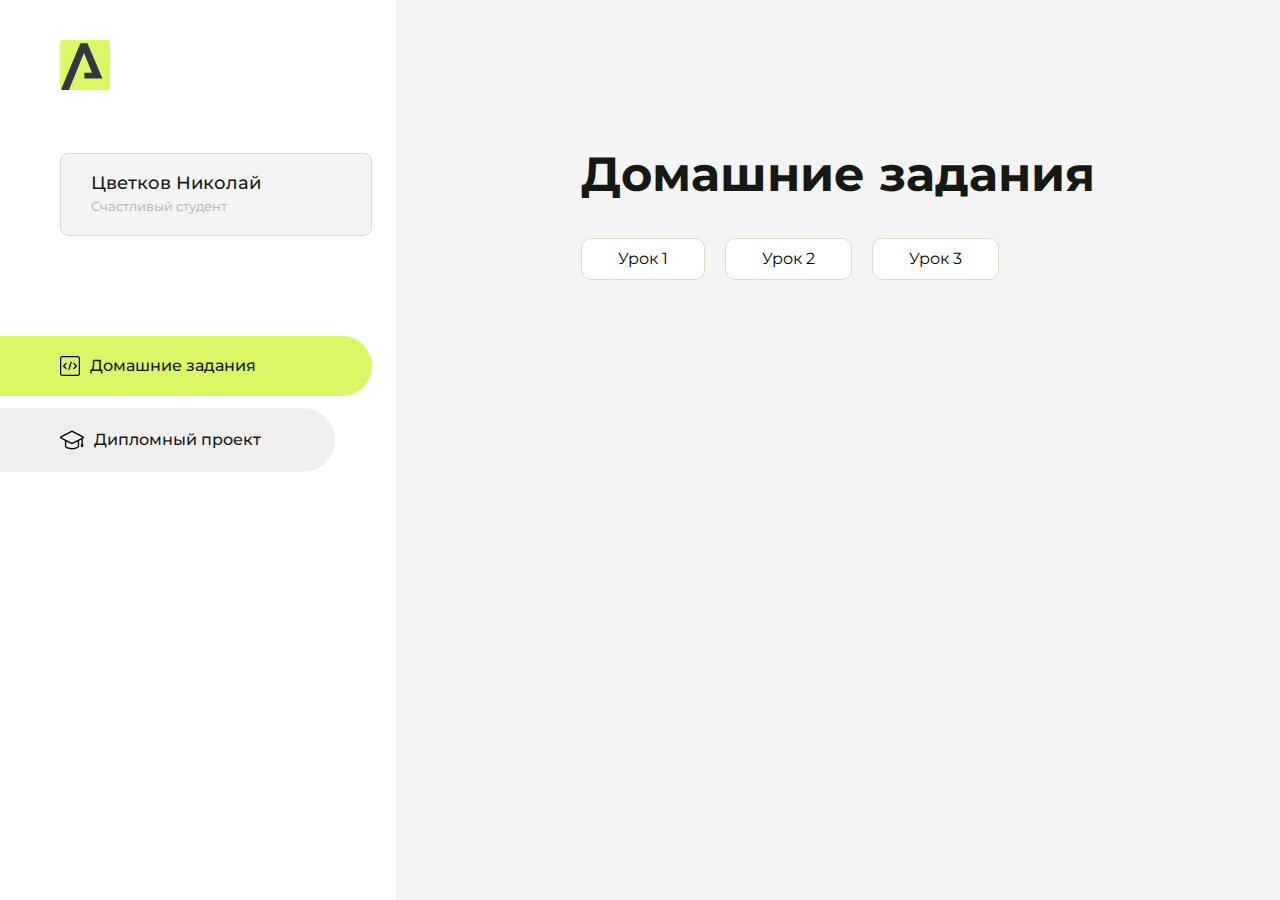
==== index.html @ 0d48485b "Update index.html" ====
<!DOCTYPE html>
<html lang="en">
<head>
    <meta charset="UTF-8">
    <meta name="viewport" content="width=device-width, initial-scale=1.0">
    <title>Домашняя работа</title>
    <link rel="shortcut icon" href="src/logo.ico" type="image/x-icon">
    <link rel="preconnect" href="https://fonts.googleapis.com">
    <link rel="preconnect" href="https://fonts.gstatic.com" crossorigin>
    <link href="https://fonts.googleapis.com/css2?family=Montserrat:wght@400;500;700&family=Rubik:wght@500&display=swap"
          rel="stylesheet">
    <link rel="stylesheet" href="src/style.css">
</head>
<body id="body">
<div class="overlay" id="overlay"></div>
<div class="layout">
    <div class="burger" id="burger">
        <svg viewBox="0 0 24 24" fill="none" xmlns="http://www.w3.org/2000/svg">
            <g id="SVGRepo_bgCarrier" stroke-width="0"></g>
            <g id="SVGRepo_tracerCarrier" stroke-linecap="round" stroke-linejoin="round"></g>
            <g id="SVGRepo_iconCarrier">
                <path d="M4 18L20 18" stroke="#DAF765" stroke-width="2" stroke-linecap="round"></path>
                <path d="M4 12L20 12" stroke="#DAF765" stroke-width="2" stroke-linecap="round"></path>
                <path d="M4 6L20 6" stroke="#DAF765" stroke-width="2" stroke-linecap="round"></path>
            </g>
        </svg>
    </div>
    <aside class="sidebar" id="sidebar">
        <div class="sidebar__inner">
            <div class="logo">
                <svg width="50" height="50" viewBox="0 0 50 50" fill="none" xmlns="http://www.w3.org/2000/svg">
                    <g clip-path="url(#clip0_513_74730)">
                        <path d="M46.17 -0.257004H3.83C1.57281 -0.257004 -0.257 1.57281 -0.257 3.83V46.17C-0.257 48.4272 1.57281 50.257 3.83 50.257H46.17C48.4272 50.257 50.257 48.4272 50.257 46.17V3.83C50.257 1.57281 48.4272 -0.257004 46.17 -0.257004Z"
                              fill="#DAF765"/>
                        <path d="M24.375 38.4H42.461L27.441 3.1585H20.4355C20.4355 3.1585 6.7895 35.881 1.1945 49.294C2.015 50.0275 3.0945 50.257 3.6945 50.257H8.8445L23.954 13.07L32.0465 32.8285H24.375V38.4Z"
                              fill="#323843"/>
                    </g>
                    <defs>
                        <clipPath id="clip0_513_74730">
                            <rect width="50" height="50" fill="white"/>
                        </clipPath>
                    </defs>
                </svg>
            </div>
            <div class="sidebar__user">
                <div class="sidebar__name">Цветков Николай</div>
                <div class="sidebar__text">Счастливый студент</div>
            </div>
            <div class="sidebar__tabs">
                <div class="sidebar__item">
                    <button class="sidebar__button active" id="tasks">
                        <svg xmlns="http://www.w3.org/2000/svg" width="20" height="20" viewBox="0 0 20 20" fill="none">
                            <g clip-path="url(#clip0_704_74543)">
                                <path d="M17.7083 20H2.29167C1.0275 20 0 18.9725 0 17.7083V2.29167C0 1.0275 1.0275 0 2.29167 0H17.7083C18.9725 0 20 1.0275 20 2.29167V17.7083C20 18.9725 18.9725 20 17.7083 20ZM2.29167 1.25C1.7175 1.25 1.25 1.7175 1.25 2.29167V17.7083C1.25 18.2825 1.7175 18.75 2.29167 18.75H17.7083C18.2825 18.75 18.75 18.2825 18.75 17.7083V2.29167C18.75 1.7175 18.2825 1.25 17.7083 1.25H2.29167Z"
                                      fill="black"/>
                                <path d="M6.04167 13.125C5.88167 13.125 5.72167 13.0642 5.6 12.9417L3.1 10.4417C2.85583 10.1975 2.85583 9.80167 3.1 9.5575L5.6 7.0575C5.84417 6.81333 6.24 6.81333 6.48417 7.0575C6.72833 7.30167 6.72833 7.6975 6.48417 7.94167L4.42583 10L6.48417 12.0583C6.72833 12.3025 6.72833 12.6983 6.48417 12.9425C6.36167 13.0642 6.20167 13.125 6.04167 13.125Z"
                                      fill="black"/>
                                <path d="M8.95833 14.1667C8.9 14.1667 8.84 14.1583 8.78167 14.1417C8.45083 14.0442 8.26083 13.6967 8.35833 13.3658L10.4417 6.28251C10.5392 5.95084 10.8892 5.76417 11.2175 5.85917C11.5483 5.95667 11.7383 6.30417 11.6408 6.63501L9.5575 13.7183C9.47833 13.9908 9.22833 14.1667 8.95833 14.1667Z"
                                      fill="black"/>
                                <path d="M13.9583 13.125C13.7983 13.125 13.6383 13.0642 13.5167 12.9417C13.2725 12.6975 13.2725 12.3017 13.5167 12.0575L15.575 9.99916L13.5167 7.94083C13.2725 7.69666 13.2725 7.30083 13.5167 7.05666C13.7608 6.81249 14.1567 6.81249 14.4008 7.05666L16.9008 9.55666C17.145 9.80083 17.145 10.1967 16.9008 10.4408L14.4008 12.9408C14.2783 13.0642 14.1183 13.125 13.9583 13.125Z"
                                      fill="black"/>
                            </g>
                            <defs>
                                <clipPath id="clip0_704_74543">
                                    <rect width="20" height="20" fill="white"/>
                                </clipPath>
                            </defs>
                        </svg>
                        <span>Домашние задания</span></button>
                </div>
                <div class="sidebar__item">
                    <button class="sidebar__button" id="diplom">
                        <svg xmlns="http://www.w3.org/2000/svg" width="24" height="24" viewBox="0 0 24 24" fill="none">
                            <g clip-path="url(#clip0_704_74553)">
                                <path d="M23.2628 10.5971C23.7176 10.365 24 9.90375 24 9.39337C24 8.883 23.7176 8.42175 23.2628 8.18962L12.6135 2.75362C12.2291 2.55824 11.7705 2.55787 11.3854 2.75399L0.736875 8.19C0.282375 8.42175 0 8.883 0 9.39337C0 9.90375 0.282375 10.365 0.736875 10.5971L4.89038 12.7177V18.2074C4.89038 19.8154 8.412 21.393 12 21.393C15.5884 21.393 19.1096 19.815 19.1096 18.2074V12.7174L21.4609 11.517V15.8017L20.901 17.2305C20.7409 17.6389 20.7934 18.0994 21.0405 18.4616C21.2876 18.8246 21.6979 19.041 22.1366 19.041C22.5754 19.041 22.9852 18.8246 23.2324 18.462C23.4795 18.099 23.532 17.6385 23.3719 17.2301L22.8124 15.8021V10.827L23.2628 10.5971ZM17.7623 18.1721C17.6198 18.6375 15.3491 20.0419 12 20.0419C8.65088 20.0419 6.38025 18.6375 6.2415 18.2074V12.3037L6.23887 12.3019C6.23812 12.057 6.1065 11.8207 5.87325 11.7019L1.3515 9.39337L12 3.95737L22.6489 9.39337L12 14.8294L5.87325 11.7019C5.54063 11.5331 4.6695 11.6674 4.5 12C4.33012 12.3322 4.55813 12.5479 4.89038 12.7177L11.3857 16.0331C11.5781 16.1314 11.7889 16.1805 12 16.1805C12.2107 16.1805 12.4222 16.1314 12.6146 16.0331L17.7593 13.407L17.7623 18.1721Z"
                                      fill="black"/>
                            </g>
                            <defs>
                                <clipPath id="clip0_704_74553">
                                    <rect width="24" height="24" fill="white"/>
                                </clipPath>
                            </defs>
                        </svg>
                        <span>Дипломный проект</span></button>
                </div>
            </div>
        </div>

    </aside>
    <div class="content">
        <div class="container">
            <div class="content__block" id="tasksBlock">
                <div class="content__title">Домашние задания</div>
                <ul class="content__list">
                    <li class="content__list-item">
                        <a href="Hello aroken/index.html">Урок 1</a>
                    </li>
                     <li class="content__list-item">
                        <a href="intro-5/index.html">Урок 2</a>
                    </li>
                    <li class="content__list-item">
                        <a href="домашка2/index.html">Урок 3</a>
                    </li>
                </ul>
            </div>
            <div class="content__block hidden" id="diplomBlock">
                <div class="content__title">Дипломный проект</div>
                <div class="content__list-diplom">
                    <a href="ПАПКА-С-НОМЕРОМ-УРОКА">Ссылка на ДЗ</a>
                </div>
                <div class="content__decor">
                    <div class="content__decor-text">Давай проверим, чему ты научился!</div>
                    <div class="content__decor-img">
                        <img src="src/decor.png" alt="decor">
                    </div>
                </div>
            </div>
        </div>
    </div>
</div>
<script src="src/index.js"></script>
</body>
</html>
---- src/style.css ----
*{padding: 0;margin: 0;border: 0;}
*,*:before,*:after{-webkit-box-sizing: border-box;box-sizing: border-box;}
:focus,:active{outline: none;}
a:focus,a:active{outline: none;}
nav,footer,header,aside{display: block;}
html,body{
    height:100%;width:100%;
    font-size:100%;line-height:1;-ms-text-size-adjust:100%;-moz-text-size-adjust:100%;-webkit-text-size-adjust:100%;}
input,button,textarea{font-family:inherit;}
input::-ms-clear{display: none;}
button{cursor: pointer;}
button::-moz-focus-inner{padding:0;border:0;}
a,a:visited{text-decoration: none;}
a:hover{text-decoration: none;}
ul li{list-style: none;}
img{vertical-align: top;}
h1,h2,h3,h4,h5,h6{font-size:inherit;font-weight: inherit;}
a{color:inherit;}



body {
    font-family: "Montserrat",SansSerif;
    color: black;
}

body.overflow {
    overflow: hidden;
}



.layout {
    display: -webkit-box;
    display: -ms-flexbox;
    display: flex;
    min-height: 100vh;
}

.sidebar {
    padding: 40px 24px 40px 0;
    -ms-flex-negative: 0;
    flex-shrink: 0;
    background-color: white;
}



.content {
    -webkit-box-flex: 1;
    -ms-flex-positive: 1;
    flex-grow: 1;
    background-color: #F4F4F4;
}

.container {
    display: -webkit-box;
    display: -ms-flexbox;
    display: flex;
    -webkit-box-orient: vertical;
    -webkit-box-direction: normal;
    -ms-flex-direction: column;
    flex-direction: column;
    -webkit-box-pack: center;
    -ms-flex-pack: center;
    justify-content: center;
    -webkit-box-align: center;
    -ms-flex-align: center;
    align-items: center;
    padding: 150px 60px 80px 60px;
}


.logo {
    margin-left: 60px;
    margin-bottom: 60px;
}

.sidebar__user {
    background-color: #F4F4F4;
    padding: 20px 30px;
    margin-left: 60px;
    margin-bottom: 100px;
    border-radius: 8px;
    border: 1px solid #DADEC9;
}

.sidebar__name {
    color:#161814;
    font-size: 18px;
    font-weight: 500;
    margin-bottom: 6px;
}

.sidebar__text {
    color: #AFB1A7;
    font-size: 13px;
    font-weight: 400;
    line-height: 130%; /* 16.9px */
}

.sidebar__item {
    width: 372px;
}

.sidebar__button {
    display: -webkit-box;
    display: -ms-flexbox;
    display: flex;
    -webkit-box-align: center;
    -ms-flex-align: center;
    align-items: center;
    gap: 10px;
    padding: 20px 60px;
    margin-bottom: 12px;
    border-radius: 0px 100px 100px 0px;
    -webkit-transition: all .5s;
    -o-transition: all .5s;
    transition: all .5s;
    cursor: pointer;
    width: 90%;
    color:#161814;
    font-size: 16px;
    font-weight: 500;
}

.sidebar__button.active , .sidebar__button:hover {
    width: 100%;
    background-color: #DAF765;
}


.content__title {
    color: #161814;
    font-size: 48px;
    font-weight: 700;
    margin-bottom: 40px;
}

.content__list {
    display: -webkit-box;
    display: -ms-flexbox;
    display: flex;
    -webkit-box-align: center;
    -ms-flex-align: center;
    align-items: center;
    -ms-flex-wrap: wrap;
    flex-wrap: wrap;
    gap: 20px;
}



.content__list-item  {
    cursor: pointer;
    padding: 12px 18px;
    background-color: #fff;
    border-radius: 10px;
    border: 1px solid #DADEC9;
    -webkit-transition: all .3s;
    -o-transition: all .3s;
    transition: all .3s;
}

.content__list-item:hover,.content__list-diplom:hover {
    background-color: #AFB1A7;
}

li a {
    padding: 12px 18px;

}


.content__list-diplom {
    -webkit-transition: all .3s;
    -o-transition: all .3s;
    transition: all .3s;
    display: inline-block;
    padding: 12px 18px;
    background-color: #fff;
    border-radius: 10px;
    border: 1px solid #DADEC9;
}

.content__decor {
    display: -webkit-box;
    display: -ms-flexbox;
    display: flex;
    -webkit-box-align: center;
    -ms-flex-align: center;
    align-items: center;
}

.content__decor-text {
    color:#BEDD44;
    font-size: 36px;
    font-weight: 700;
    line-height: 110%; /* 39.6px */
}

.content__block {
    max-width: 1200px;
}

.content__block.hidden {
    display: none;
}

.content__decor-img img{
    width: 100%;
}

.burger {
    display: none;
    padding: 5px;
    position: fixed;
    top: 3%;
    right: 7%;
    width: 40px;
    height: 40px;
    background-color: #161814;
    border-radius: 50%;
    z-index: 10;
    border: 1px solid #DAF765;
}

@media (max-width: 768px) {
    .burger {
        display: block;
    }

    .sidebar {
        -webkit-transition: all .3s;
        -o-transition: all .3s;
        transition: all .3s;
        -webkit-transform: translateX(-100%);
        -ms-transform: translateX(-100%);
        transform: translateX(-100%);
        position: fixed;
        top: 0;
        left: 0;
        bottom: 0;
        z-index: 5;
    }

    .sidebar.show {
        -webkit-transform: translateX(0%);
        -ms-transform: translateX(0%);
        transform: translateX(0%);
    }

    .overlay {
        opacity: 0;
        pointer-events: none;
        -webkit-transition: all .3s;
        -o-transition: all .3s;
        transition: all .3s;
        position: absolute;
        top: 0;
        right: 0;
        left: 0;
        bottom: 0;
        z-index: 3;
        background-color: #000000e0;
    }

    .overlay.show {
        opacity: 1;
        pointer-events: all;
    }

    .container {
        padding: 40px 20px;
        min-height: 100%;
    }

    .content__decor {
        margin-top: 20px;
        -webkit-box-orient: vertical;
        -webkit-box-direction: normal;
        -ms-flex-direction: column;
        flex-direction: column;
    }
}

@media (max-width: 400px) {
    .sidebar__user {
        margin-left: 0;
    }
}
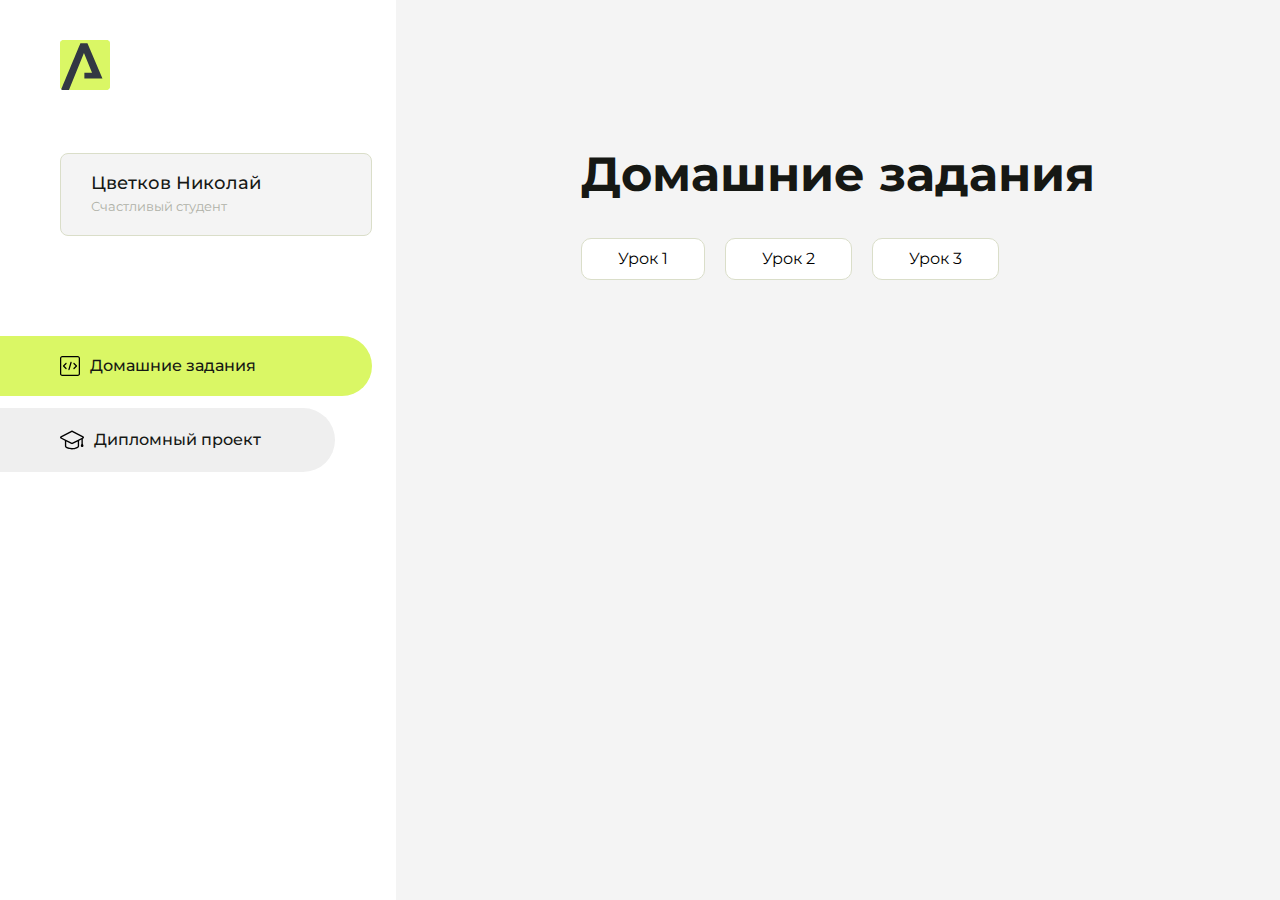
==== commit 8488223c: "Update index.html" ====
--- a/index.html
+++ b/index.html
@@ -99,7 +99,7 @@
                         <a href="intro-5/index.html">Урок 2</a>
                     </li>
                     <li class="content__list-item">
-                        <a href="домашка2/index.html">Урок 3</a>
+                        <a href="Домашка2/index.html">Урок 3</a>
                     </li>
                 </ul>
             </div>
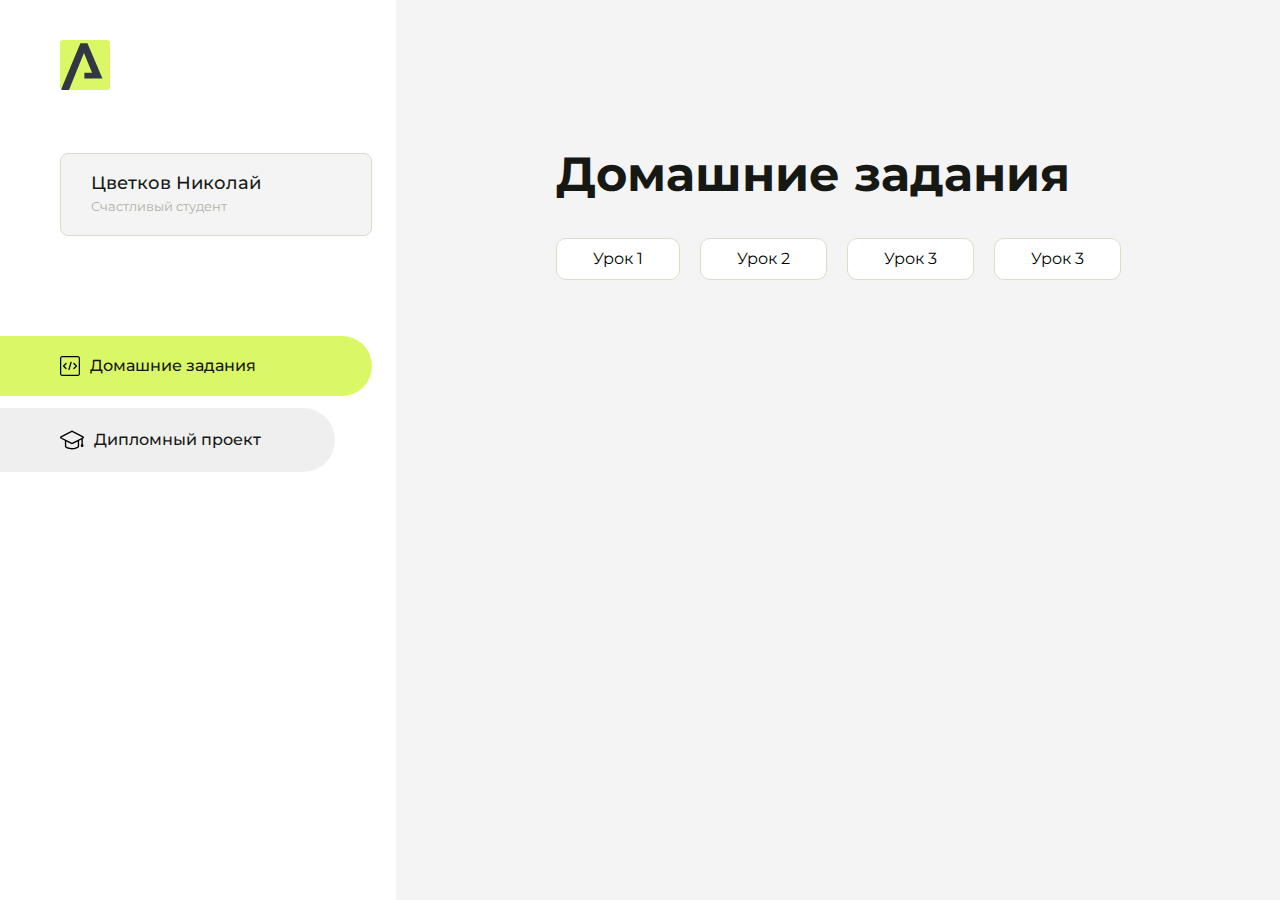
==== commit 4cdd5f82: "Update index.html" ====
--- a/index.html
+++ b/index.html
@@ -101,6 +101,9 @@
                     <li class="content__list-item">
                         <a href="Домашка2/index.html">Урок 3</a>
                     </li>
+                     <li class="content__list-item">
+                        <a href="Домашка3/index.html">Урок 3</a>
+                    </li>
                 </ul>
             </div>
             <div class="content__block hidden" id="diplomBlock">
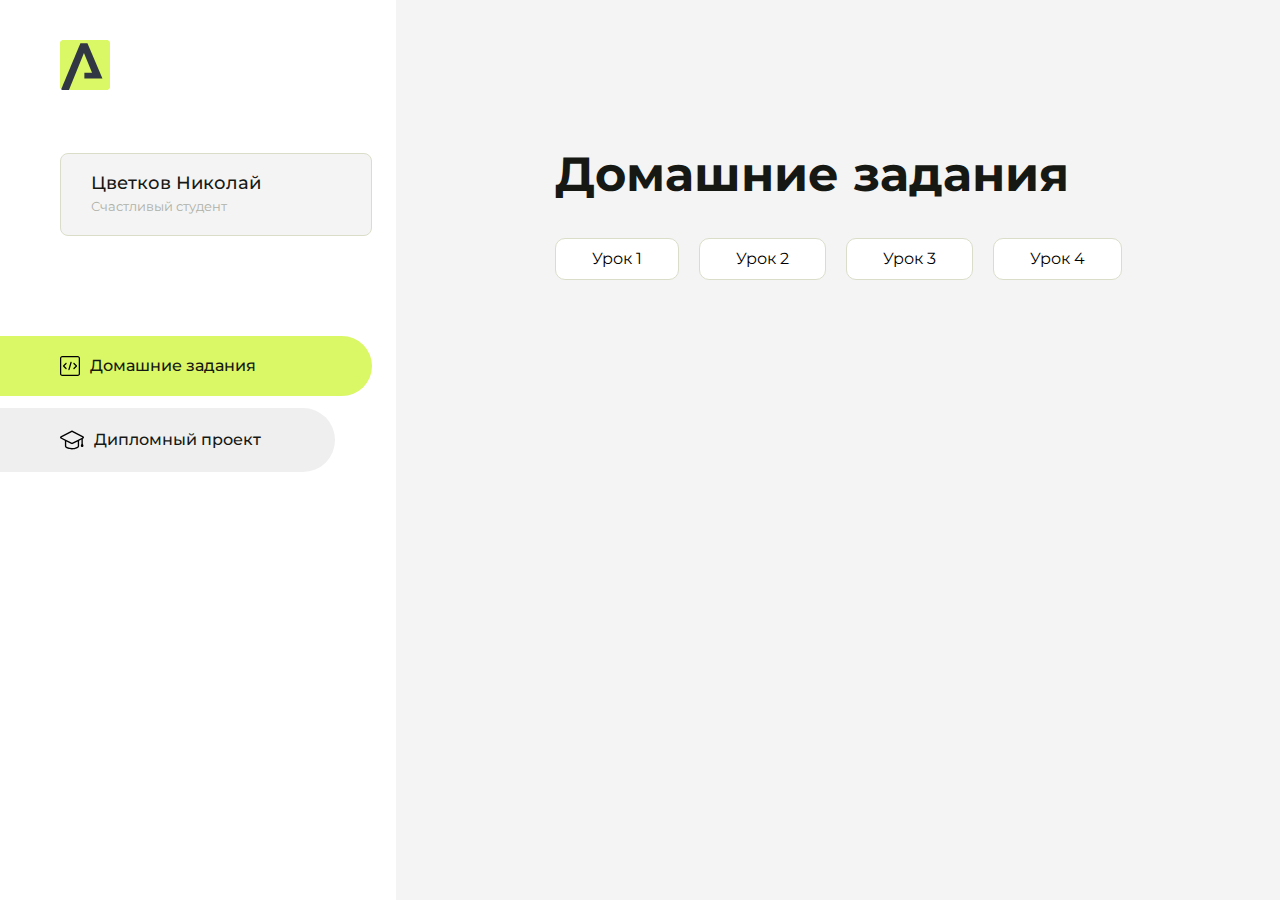
==== commit 419b5eca: "Update index.html" ====
--- a/index.html
+++ b/index.html
@@ -102,7 +102,7 @@
                         <a href="Домашка2/index.html">Урок 3</a>
                     </li>
                      <li class="content__list-item">
-                        <a href="Домашка3/index.html">Урок 3</a>
+                        <a href="Домашка3/index.html">Урок 4</a>
                     </li>
                 </ul>
             </div>
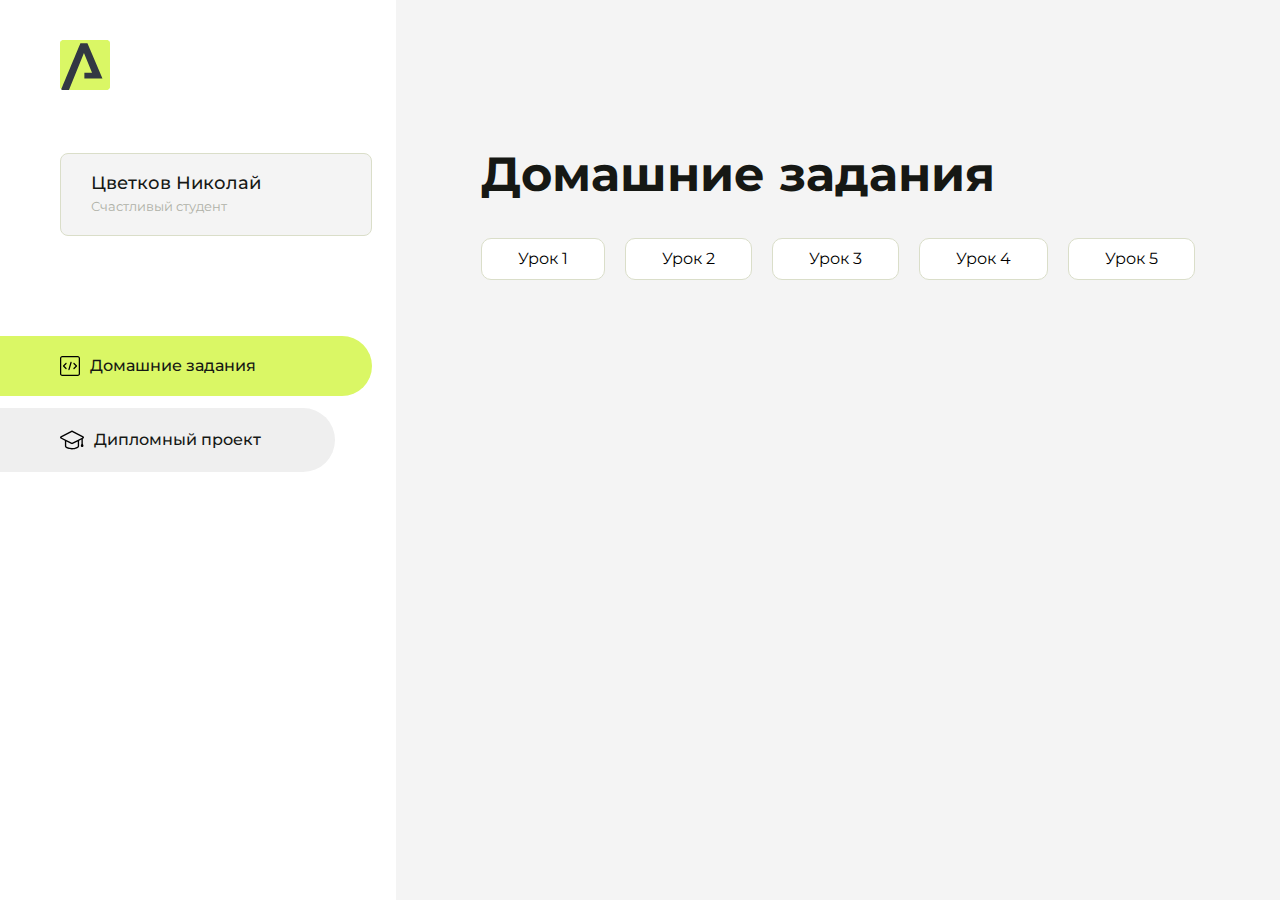
==== commit f9904590: "Update index.html" ====
--- a/index.html
+++ b/index.html
@@ -104,6 +104,9 @@
                      <li class="content__list-item">
                         <a href="Домашка3/index.html">Урок 4</a>
                     </li>
+                    <li class="content__list-item">
+                        <a href="Домашка4/index.html">Урок 5</a>
+                    </li>
                 </ul>
             </div>
             <div class="content__block hidden" id="diplomBlock">
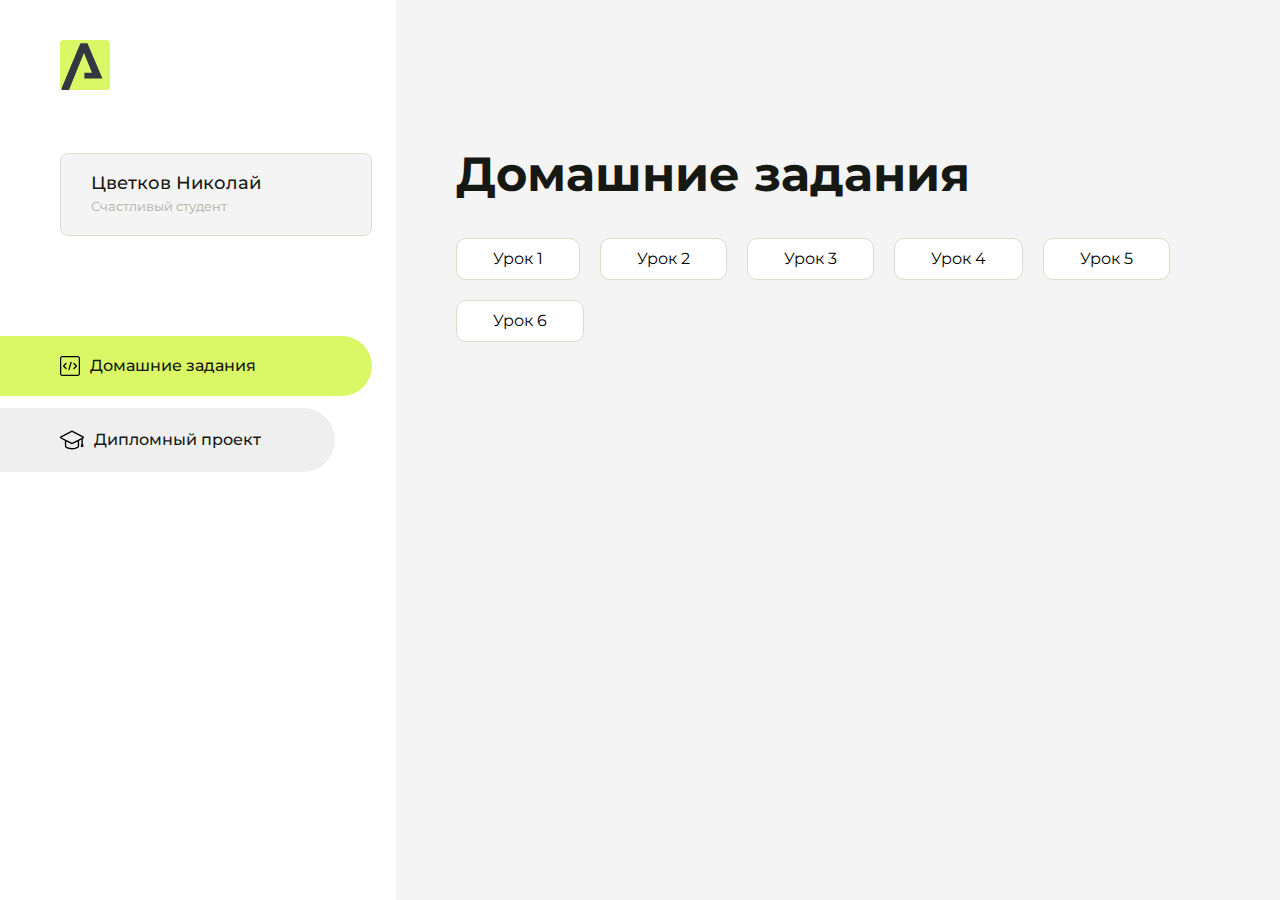
==== commit 4afb8917: "Update index.html" ====
--- a/index.html
+++ b/index.html
@@ -107,6 +107,9 @@
                     <li class="content__list-item">
                         <a href="Домашка4/index.html">Урок 5</a>
                     </li>
+                    <li class="content__list-item">
+                        <a href="верстка/index.html">Урок 6</a>
+                    </li>
                 </ul>
             </div>
             <div class="content__block hidden" id="diplomBlock">
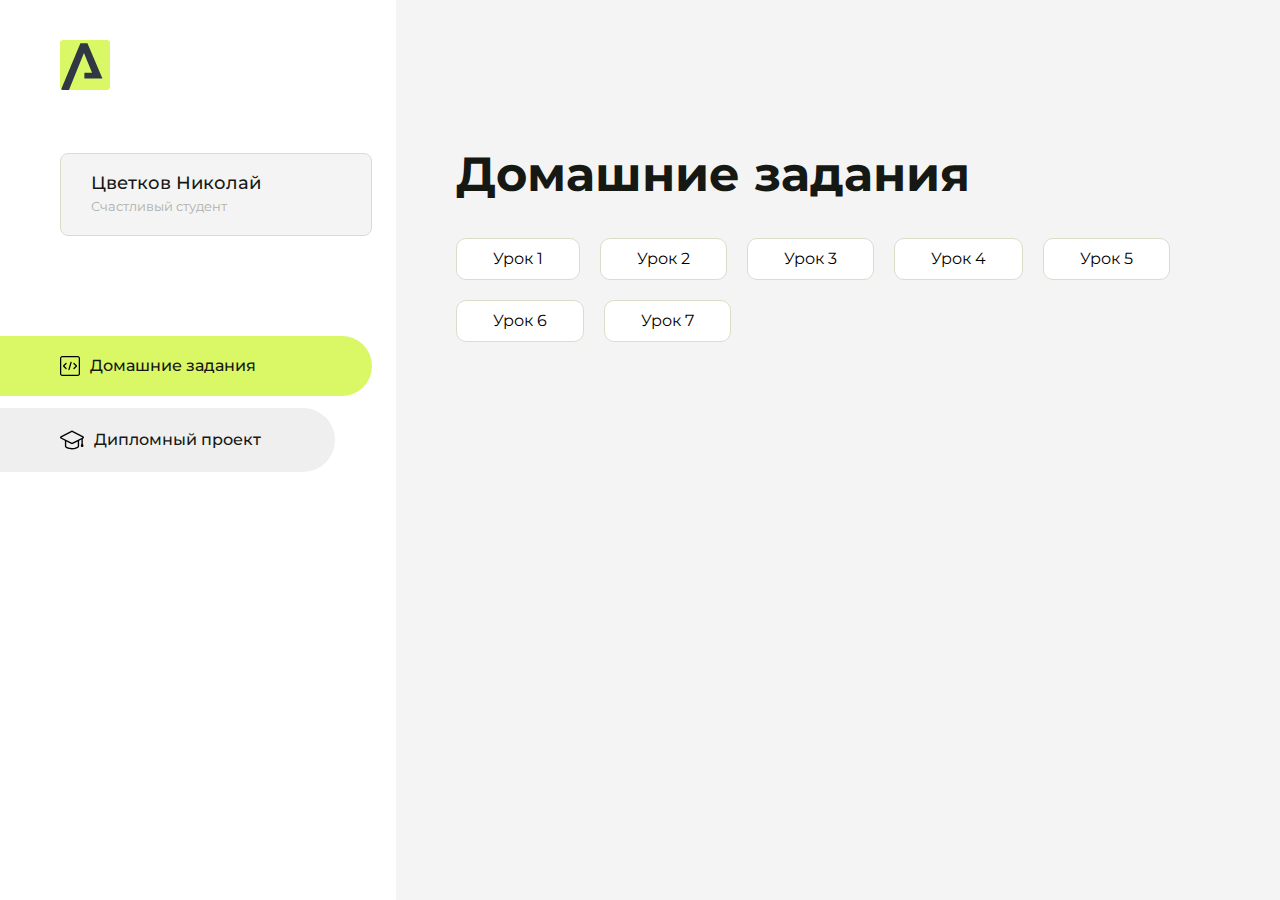
==== commit 39ba565b: "Update index.html" ====
--- a/index.html
+++ b/index.html
@@ -110,6 +110,9 @@
                     <li class="content__list-item">
                         <a href="верстка/index.html">Урок 6</a>
                     </li>
+                    <li class="content__list-item">
+                        <a href="БЭМ/index.html">Урок 7</a>
+                    </li>
                 </ul>
             </div>
             <div class="content__block hidden" id="diplomBlock">
